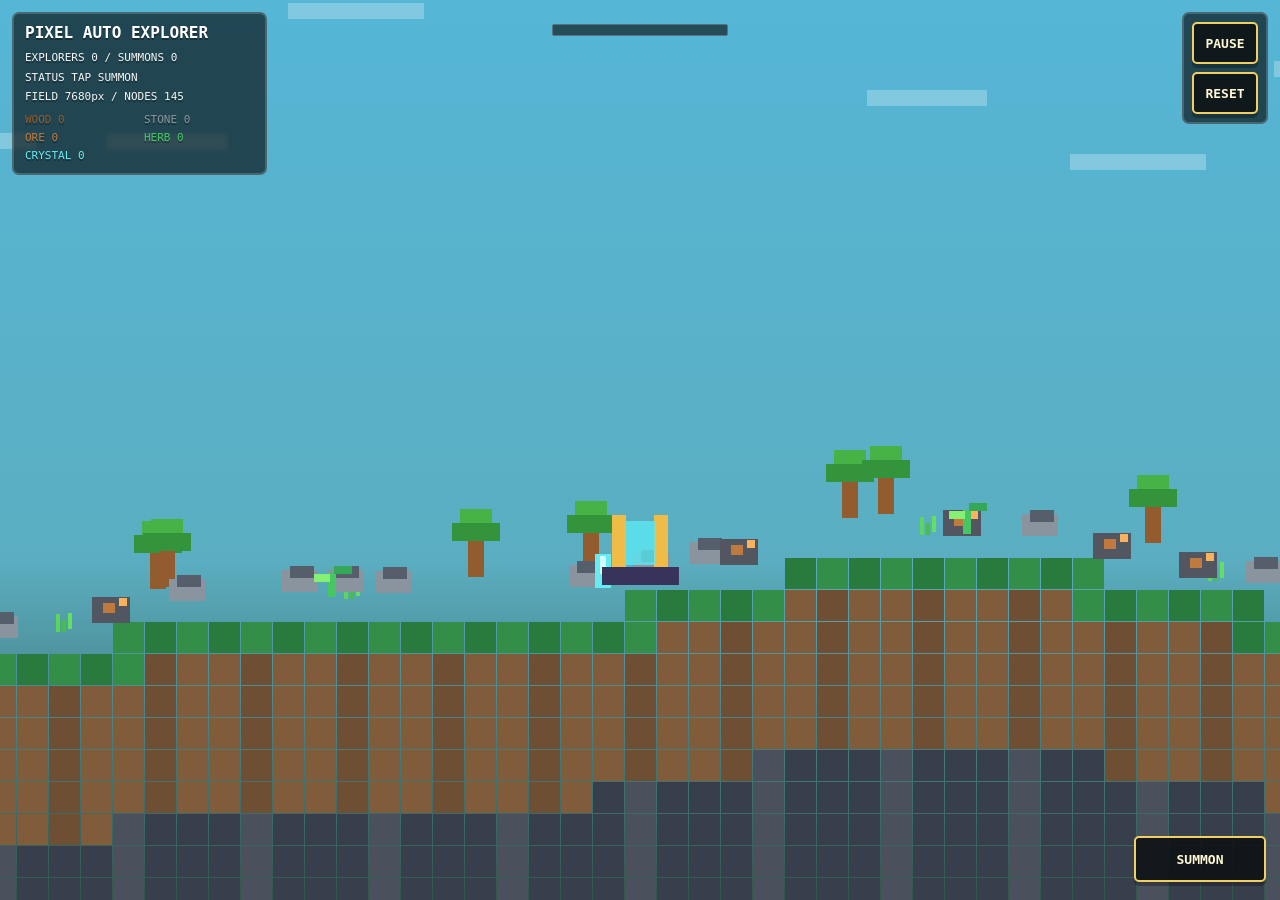
==== PreviewWeb/index.html @ c5c989ab "Create pixel auto explorer MVP" ====
<!doctype html>
<html lang="en">
  <head>
    <meta charset="utf-8">
    <meta name="viewport" content="width=device-width, initial-scale=1, viewport-fit=cover">
    <meta name="theme-color" content="#223b43">
    <title>Pixel Auto Explorer</title>
    <link rel="stylesheet" href="styles.css">
  </head>
  <body>
    <main class="game-shell" aria-label="Pixel Auto Explorer web preview">
      <canvas id="game" aria-label="Autonomous pixel exploration field"></canvas>
      <section class="hud hud-left" aria-label="Exploration status">
        <h1>PIXEL AUTO EXPLORER</h1>
        <p id="workers">EXPLORERS 0 / SUMMONS 0</p>
        <p id="status">STATUS TAP SUMMON</p>
        <p id="field">FIELD 7680px / NODES 145</p>
        <ul id="inventory" aria-label="Material inventory"></ul>
      </section>
      <section class="hud hud-right" aria-label="Controls">
        <button id="pause" type="button">PAUSE</button>
        <button id="reset" type="button">RESET</button>
      </section>
      <div class="minimap" aria-hidden="true">
        <span id="miniExplorer"></span>
        <span id="miniTarget"></span>
      </div>
      <button id="summon" class="summon" type="button">SUMMON</button>
    </main>
    <script src="app.js"></script>
  </body>
</html>
---- PreviewWeb/styles.css ----
:root {
  color-scheme: dark;
  font-family: Menlo, Consolas, "SFMono-Regular", monospace;
  background: #15262c;
  color: #f4f7f1;
}

* {
  box-sizing: border-box;
}

html,
body {
  width: 100%;
  height: 100%;
  margin: 0;
  overflow: hidden;
  background: #15262c;
  touch-action: none;
}

button {
  border: 2px solid #f2cf62;
  border-radius: 5px;
  background: rgba(12, 16, 18, 0.86);
  color: #fff8d5;
  font: 700 13px/1 Menlo, Consolas, monospace;
  letter-spacing: 0;
  min-height: 42px;
  cursor: pointer;
  box-shadow: 0 4px 0 rgba(0, 0, 0, 0.28);
}

button:active {
  transform: translateY(2px);
  box-shadow: 0 2px 0 rgba(0, 0, 0, 0.28);
}

.game-shell {
  position: fixed;
  inset: 0;
  overflow: hidden;
  background: #4fa8c8;
}

#game {
  display: block;
  width: 100%;
  height: 100%;
  image-rendering: pixelated;
  image-rendering: crisp-edges;
}

.hud {
  position: absolute;
  z-index: 5;
  padding: 10px 11px;
  border: 2px solid rgba(255, 255, 255, 0.18);
  border-radius: 7px;
  background: rgba(10, 18, 22, 0.68);
  backdrop-filter: blur(2px);
  text-shadow: 0 2px 0 rgba(0, 0, 0, 0.32);
  user-select: none;
}

.hud-left {
  top: max(12px, env(safe-area-inset-top));
  left: max(12px, env(safe-area-inset-left));
  width: min(255px, calc(100vw - 112px));
}

.hud-right {
  top: max(12px, env(safe-area-inset-top));
  right: max(12px, env(safe-area-inset-right));
  display: grid;
  gap: 8px;
  width: 86px;
  padding: 8px;
}

.hud h1 {
  margin: 0 0 9px;
  font-size: clamp(13px, 3.2vw, 16px);
  line-height: 1.15;
  color: #fff;
}

.hud p {
  margin: 0 0 6px;
  font-size: 11px;
  line-height: 1.2;
  color: #f6f6f6;
}

#inventory {
  display: grid;
  grid-template-columns: repeat(2, minmax(0, 1fr));
  gap: 5px 9px;
  margin: 10px 0 0;
  padding: 0;
  list-style: none;
}

#inventory li {
  overflow: hidden;
  white-space: nowrap;
  text-overflow: ellipsis;
  font-size: 11px;
  line-height: 1.2;
}

.minimap {
  position: absolute;
  z-index: 5;
  top: max(24px, calc(env(safe-area-inset-top) + 12px));
  left: 50%;
  width: min(176px, 32vw);
  height: 12px;
  border: 1px solid rgba(255, 255, 255, 0.22);
  border-radius: 2px;
  background: rgba(9, 12, 13, 0.62);
  transform: translateX(-50%);
}

.minimap span {
  position: absolute;
  top: -2px;
  width: 7px;
  height: 14px;
  border-radius: 1px;
  transform: translateX(-50%);
}

#miniExplorer {
  background: #ffd84b;
}

#miniTarget {
  width: 5px;
  height: 10px;
  top: 1px;
  background: #60f1f7;
}

.summon {
  position: absolute;
  z-index: 6;
  right: max(14px, env(safe-area-inset-right));
  bottom: max(18px, env(safe-area-inset-bottom));
  width: 132px;
  height: 46px;
}

.summon.locked {
  border-color: rgba(188, 188, 188, 0.85);
  color: #d6d6d6;
}

@media (max-width: 430px) {
  .hud-left {
    width: calc(100vw - 118px);
  }

  .hud p,
  #inventory li {
    font-size: 10px;
  }

  .minimap {
    top: auto;
    bottom: max(76px, calc(env(safe-area-inset-bottom) + 76px));
    width: min(184px, 48vw);
  }

  .summon {
    width: 122px;
  }
}
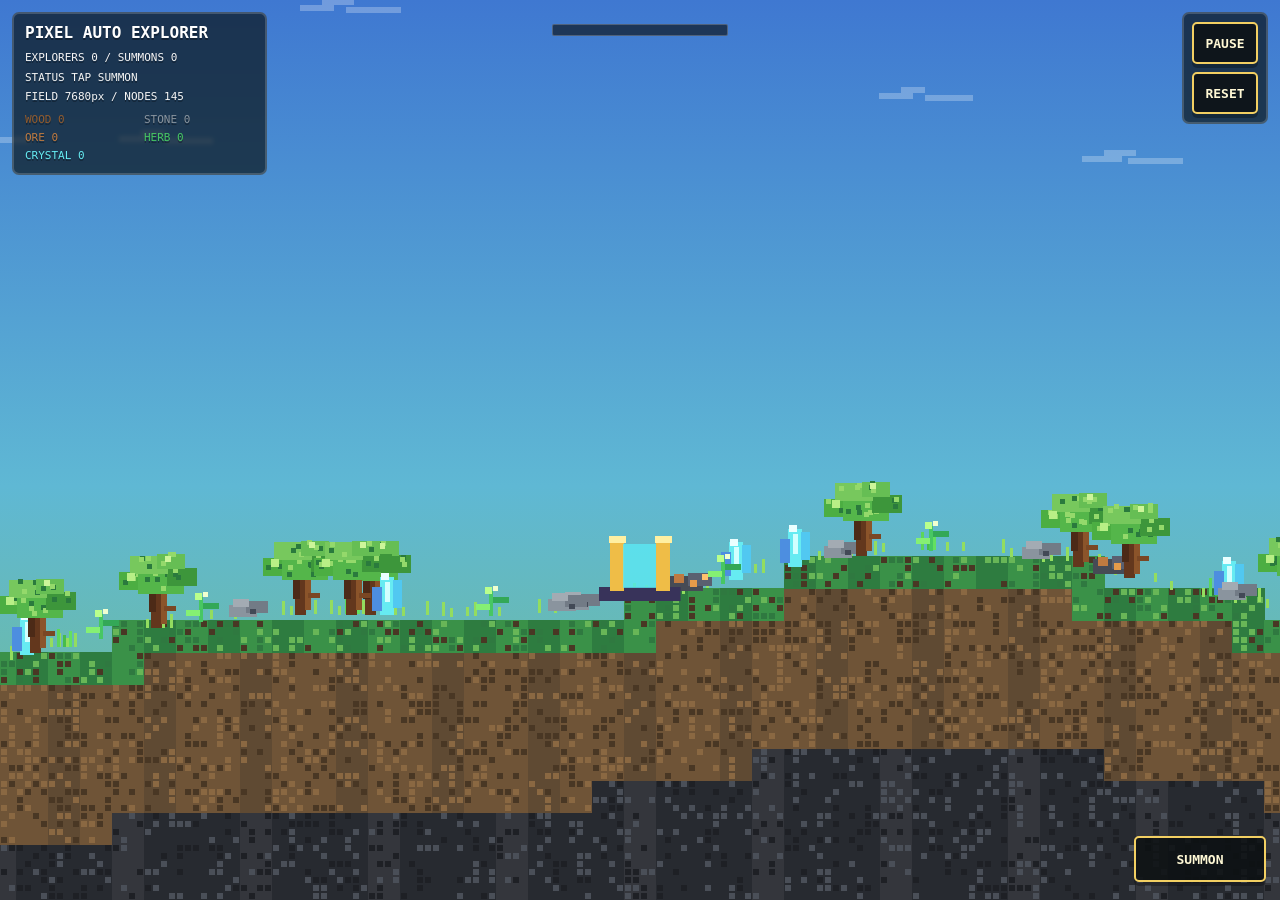
==== commit cb57c4e8: "Bust preview script cache" ====
--- a/PreviewWeb/index.html
+++ b/PreviewWeb/index.html
@@ -27,6 +27,6 @@
       </div>
       <button id="summon" class="summon" type="button">SUMMON</button>
     </main>
-    <script src="app.js"></script>
+    <script src="app.js?v=0d7de55"></script>
   </body>
 </html>
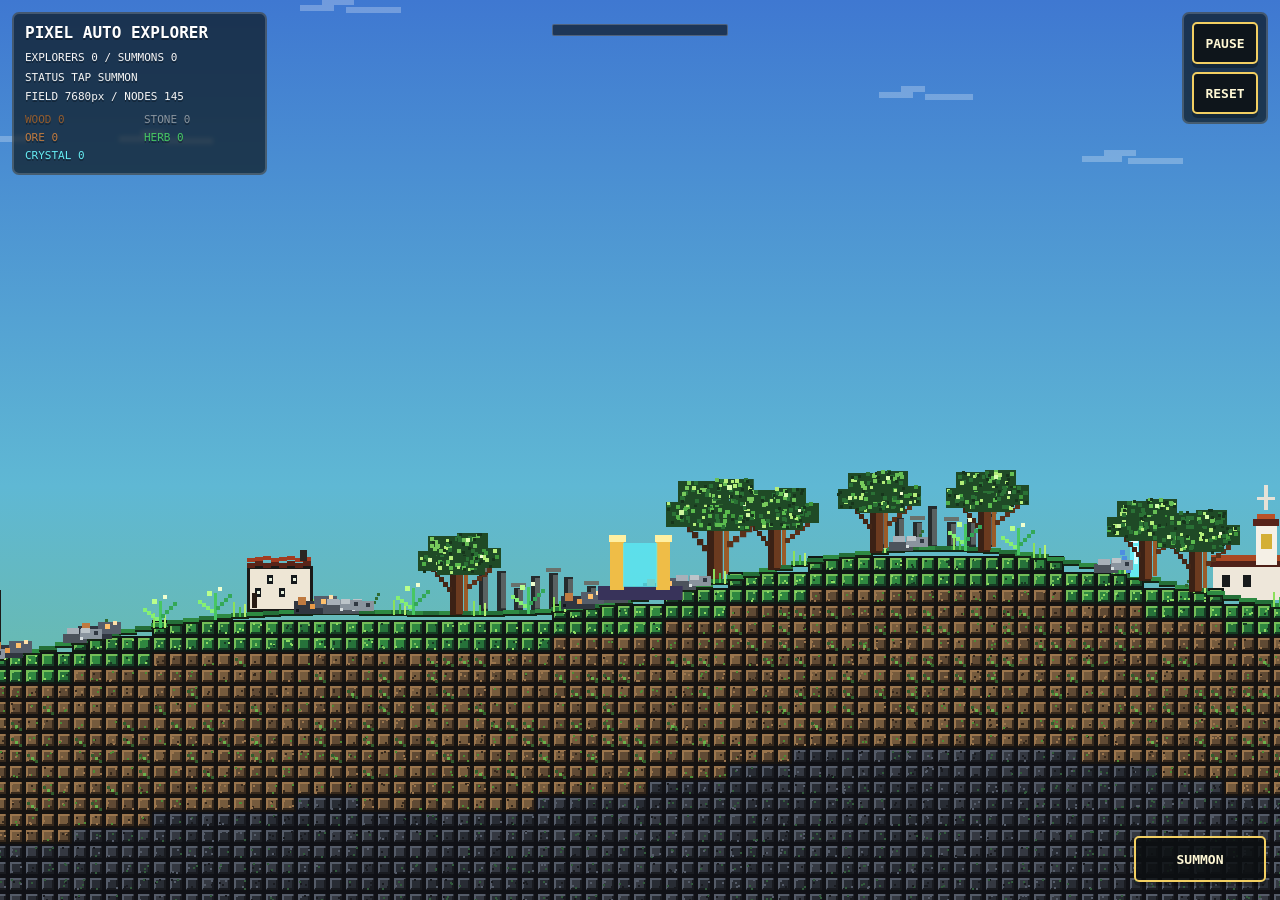
==== commit 13b102d1: "Increase pixel granularity" ====
--- a/PreviewWeb/index.html
+++ b/PreviewWeb/index.html
@@ -27,6 +27,6 @@
       </div>
       <button id="summon" class="summon" type="button">SUMMON</button>
     </main>
-    <script src="app.js?v=0d7de55"></script>
+    <script src="app.js?v=ultra-fine-20260705"></script>
   </body>
 </html>
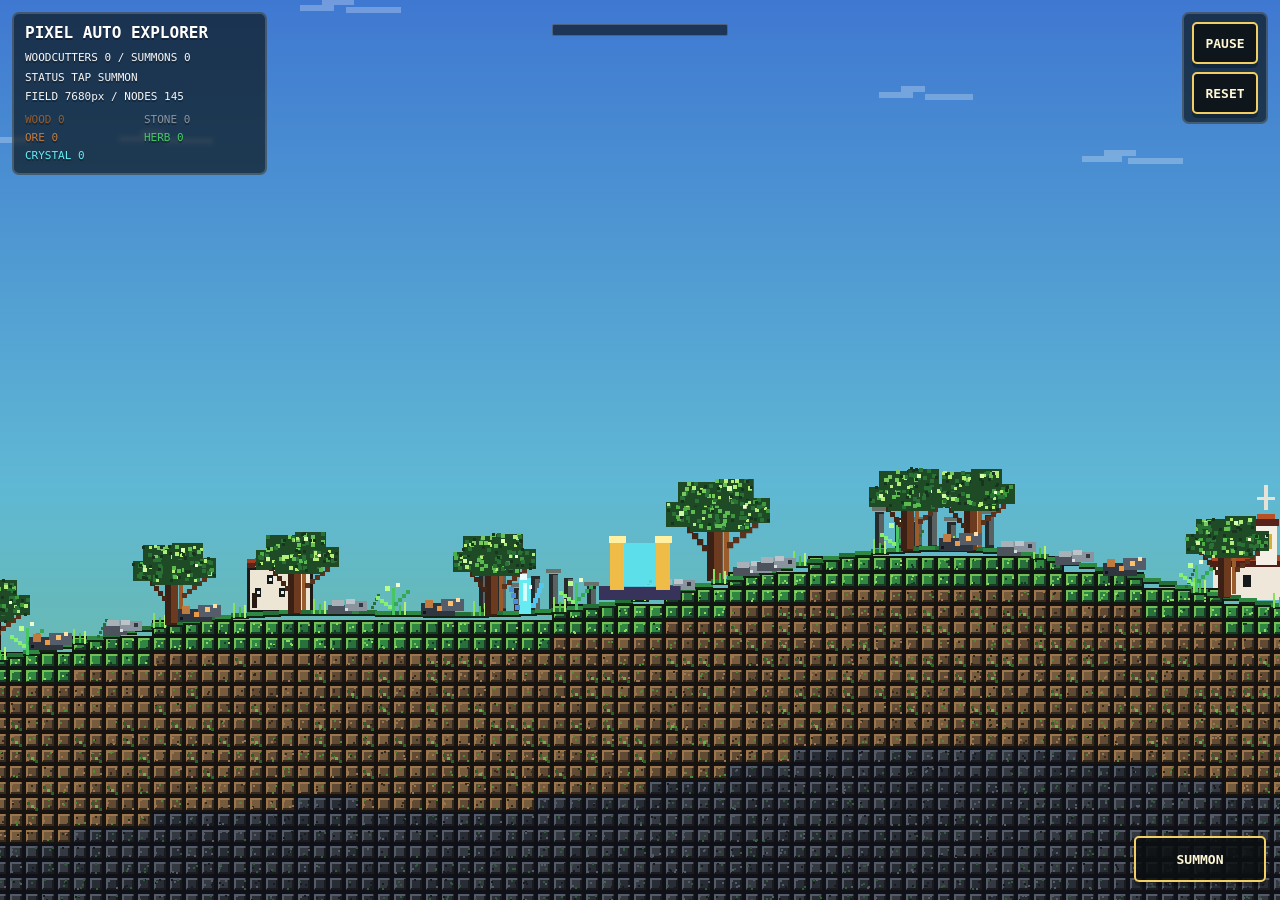
==== commit c7ec254d: "Add woodcutter actions and sound effects" ====
--- a/PreviewWeb/index.html
+++ b/PreviewWeb/index.html
@@ -12,7 +12,7 @@
       <canvas id="game" aria-label="Autonomous pixel exploration field"></canvas>
       <section class="hud hud-left" aria-label="Exploration status">
         <h1>PIXEL AUTO EXPLORER</h1>
-        <p id="workers">EXPLORERS 0 / SUMMONS 0</p>
+        <p id="workers">WOODCUTTERS 0 / SUMMONS 0</p>
         <p id="status">STATUS TAP SUMMON</p>
         <p id="field">FIELD 7680px / NODES 145</p>
         <ul id="inventory" aria-label="Material inventory"></ul>
@@ -27,6 +27,6 @@
       </div>
       <button id="summon" class="summon" type="button">SUMMON</button>
     </main>
-    <script src="app.js?v=ultra-fine-20260705"></script>
+    <script src="app.js?v=woodcutter-actions-20260706"></script>
   </body>
 </html>
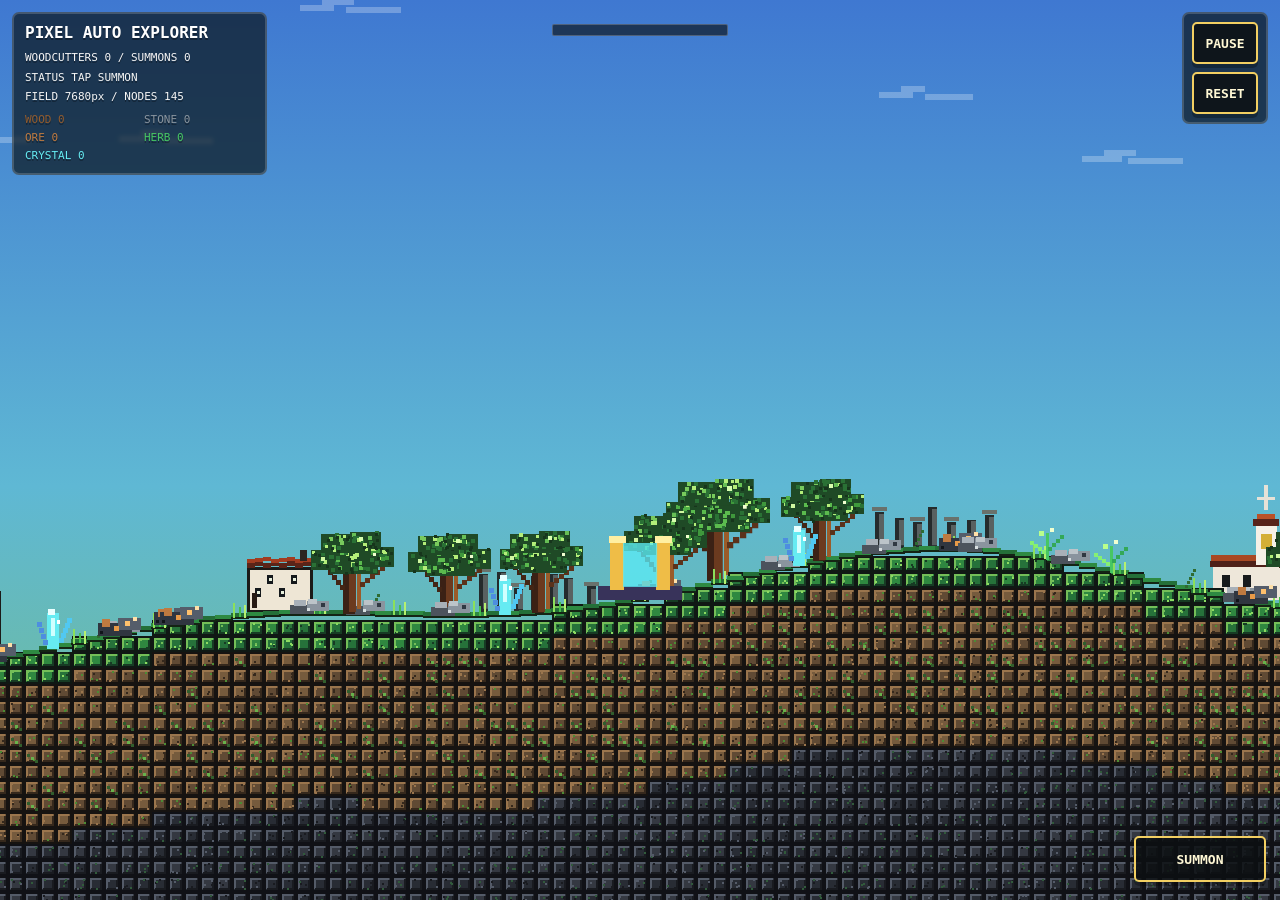
==== commit 379ed25a: "Fix woodcutter foot animation" ====
--- a/PreviewWeb/index.html
+++ b/PreviewWeb/index.html
@@ -27,6 +27,6 @@
       </div>
       <button id="summon" class="summon" type="button">SUMMON</button>
     </main>
-    <script src="app.js?v=woodcutter-actions-20260706"></script>
+    <script src="app.js?v=footfix-20260706"></script>
   </body>
 </html>
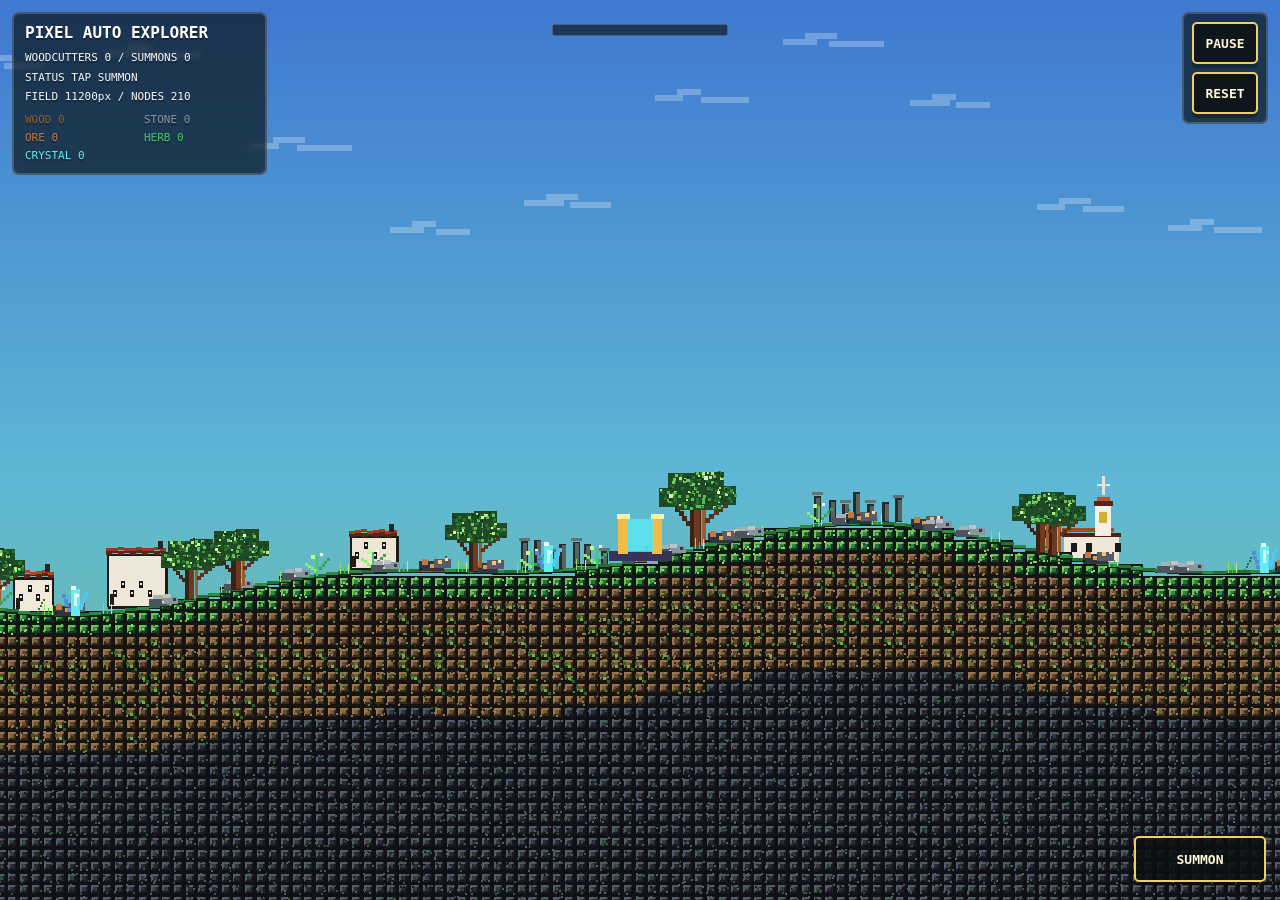
==== commit d2e7123d: "Zoom out field and refresh woodcutter palette" ====
--- a/PreviewWeb/index.html
+++ b/PreviewWeb/index.html
@@ -14,7 +14,7 @@
         <h1>PIXEL AUTO EXPLORER</h1>
         <p id="workers">WOODCUTTERS 0 / SUMMONS 0</p>
         <p id="status">STATUS TAP SUMMON</p>
-        <p id="field">FIELD 7680px / NODES 145</p>
+        <p id="field">FIELD 11200px / NODES 210</p>
         <ul id="inventory" aria-label="Material inventory"></ul>
       </section>
       <section class="hud hud-right" aria-label="Controls">
@@ -27,6 +27,6 @@
       </div>
       <button id="summon" class="summon" type="button">SUMMON</button>
     </main>
-    <script src="app.js?v=footfix-20260706"></script>
+    <script src="app.js?v=scale-palette-20260706"></script>
   </body>
 </html>
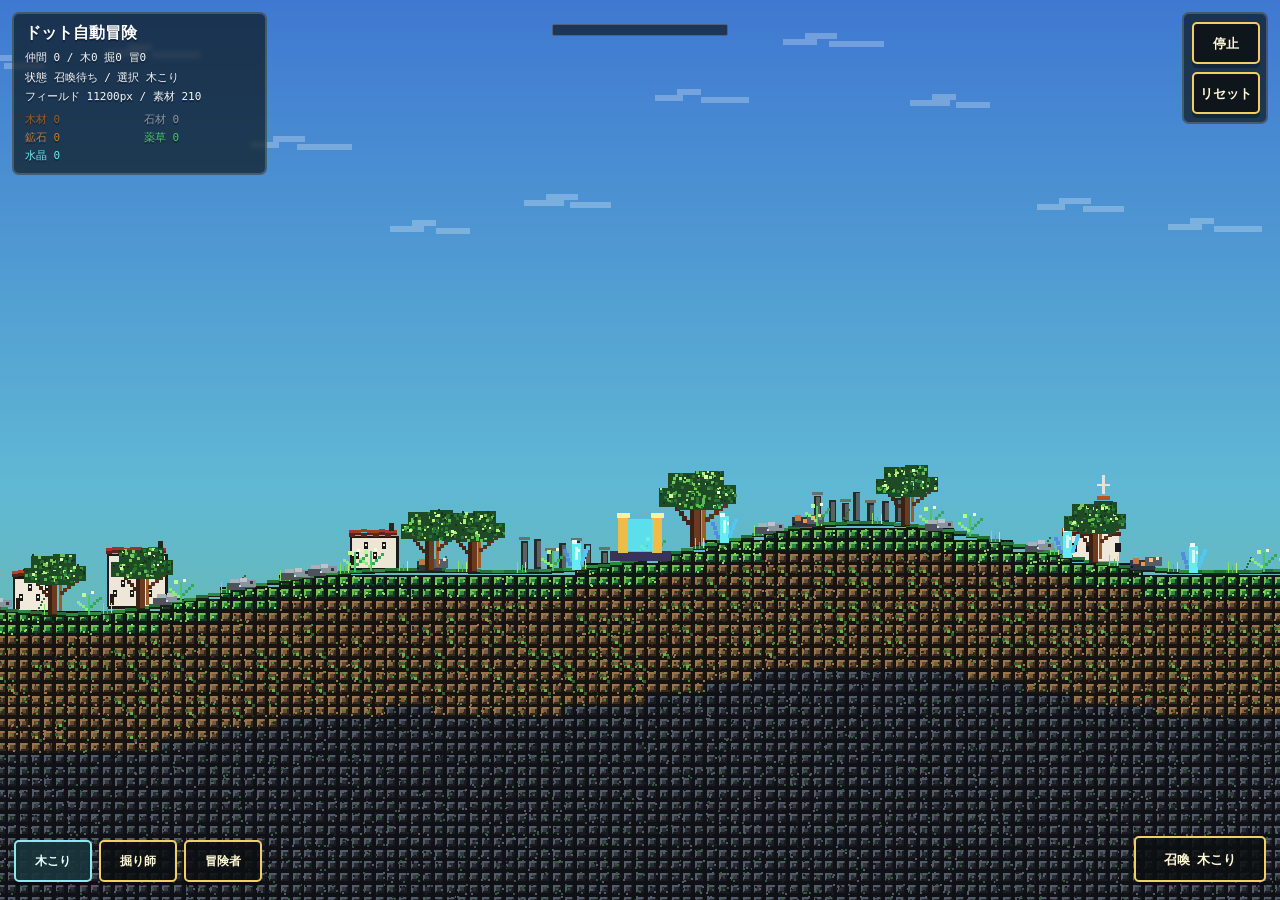
==== commit 1cd29bbc: "Add Japanese role summons and shrink characters" ====
--- a/PreviewWeb/index.html
+++ b/PreviewWeb/index.html
@@ -1,32 +1,37 @@
 <!doctype html>
-<html lang="en">
+<html lang="ja">
   <head>
     <meta charset="utf-8">
     <meta name="viewport" content="width=device-width, initial-scale=1, viewport-fit=cover">
     <meta name="theme-color" content="#223b43">
-    <title>Pixel Auto Explorer</title>
+    <title>ドット自動冒険</title>
     <link rel="stylesheet" href="styles.css">
   </head>
   <body>
-    <main class="game-shell" aria-label="Pixel Auto Explorer web preview">
-      <canvas id="game" aria-label="Autonomous pixel exploration field"></canvas>
-      <section class="hud hud-left" aria-label="Exploration status">
-        <h1>PIXEL AUTO EXPLORER</h1>
-        <p id="workers">WOODCUTTERS 0 / SUMMONS 0</p>
-        <p id="status">STATUS TAP SUMMON</p>
-        <p id="field">FIELD 11200px / NODES 210</p>
-        <ul id="inventory" aria-label="Material inventory"></ul>
+    <main class="game-shell" aria-label="ドット自動冒険 Web プレビュー">
+      <canvas id="game" aria-label="自動で探索する広大なドットフィールド"></canvas>
+      <section class="hud hud-left" aria-label="探索状況">
+        <h1>ドット自動冒険</h1>
+        <p id="workers">仲間 0 / 召喚 0</p>
+        <p id="status">状態 召喚待ち</p>
+        <p id="field">フィールド 11200px / 素材 210</p>
+        <ul id="inventory" aria-label="素材インベントリ"></ul>
       </section>
-      <section class="hud hud-right" aria-label="Controls">
-        <button id="pause" type="button">PAUSE</button>
-        <button id="reset" type="button">RESET</button>
+      <section class="hud hud-right" aria-label="操作">
+        <button id="pause" type="button">停止</button>
+        <button id="reset" type="button">リセット</button>
       </section>
       <div class="minimap" aria-hidden="true">
         <span id="miniExplorer"></span>
         <span id="miniTarget"></span>
       </div>
-      <button id="summon" class="summon" type="button">SUMMON</button>
+      <div class="rolebar" aria-label="召喚する仲間">
+        <button class="role active" data-role="woodcutter" type="button">木こり</button>
+        <button class="role" data-role="digger" type="button">掘り師</button>
+        <button class="role" data-role="adventurer" type="button">冒険者</button>
+      </div>
+      <button id="summon" class="summon" type="button">召喚</button>
     </main>
-    <script src="app.js?v=scale-palette-20260706"></script>
+    <script src="app.js?v=roles-ja-scale-20260706"></script>
   </body>
 </html>
--- a/PreviewWeb/styles.css
+++ b/PreviewWeb/styles.css
@@ -28,6 +28,7 @@
   letter-spacing: 0;
   min-height: 42px;
   cursor: pointer;
+  white-space: nowrap;
   box-shadow: 0 4px 0 rgba(0, 0, 0, 0.28);
 }
 
@@ -151,6 +152,28 @@
   height: 46px;
 }
 
+.rolebar {
+  position: absolute;
+  z-index: 6;
+  left: max(14px, env(safe-area-inset-left));
+  bottom: max(18px, env(safe-area-inset-bottom));
+  display: grid;
+  grid-template-columns: repeat(3, 78px);
+  gap: 7px;
+}
+
+.role {
+  min-height: 42px;
+  padding: 0 8px;
+  font-size: 12px;
+}
+
+.role.active {
+  border-color: #8fe8ef;
+  color: #eaffff;
+  background: rgba(26, 52, 58, 0.92);
+}
+
 .summon.locked {
   border-color: rgba(188, 188, 188, 0.85);
   color: #d6d6d6;
@@ -175,4 +198,15 @@
   .summon {
     width: 122px;
   }
-}
+
+  .rolebar {
+    grid-template-columns: repeat(3, 70px);
+    gap: 6px;
+  }
+
+  .role {
+    min-height: 40px;
+    padding: 0 5px;
+    font-size: 11px;
+  }
+}
